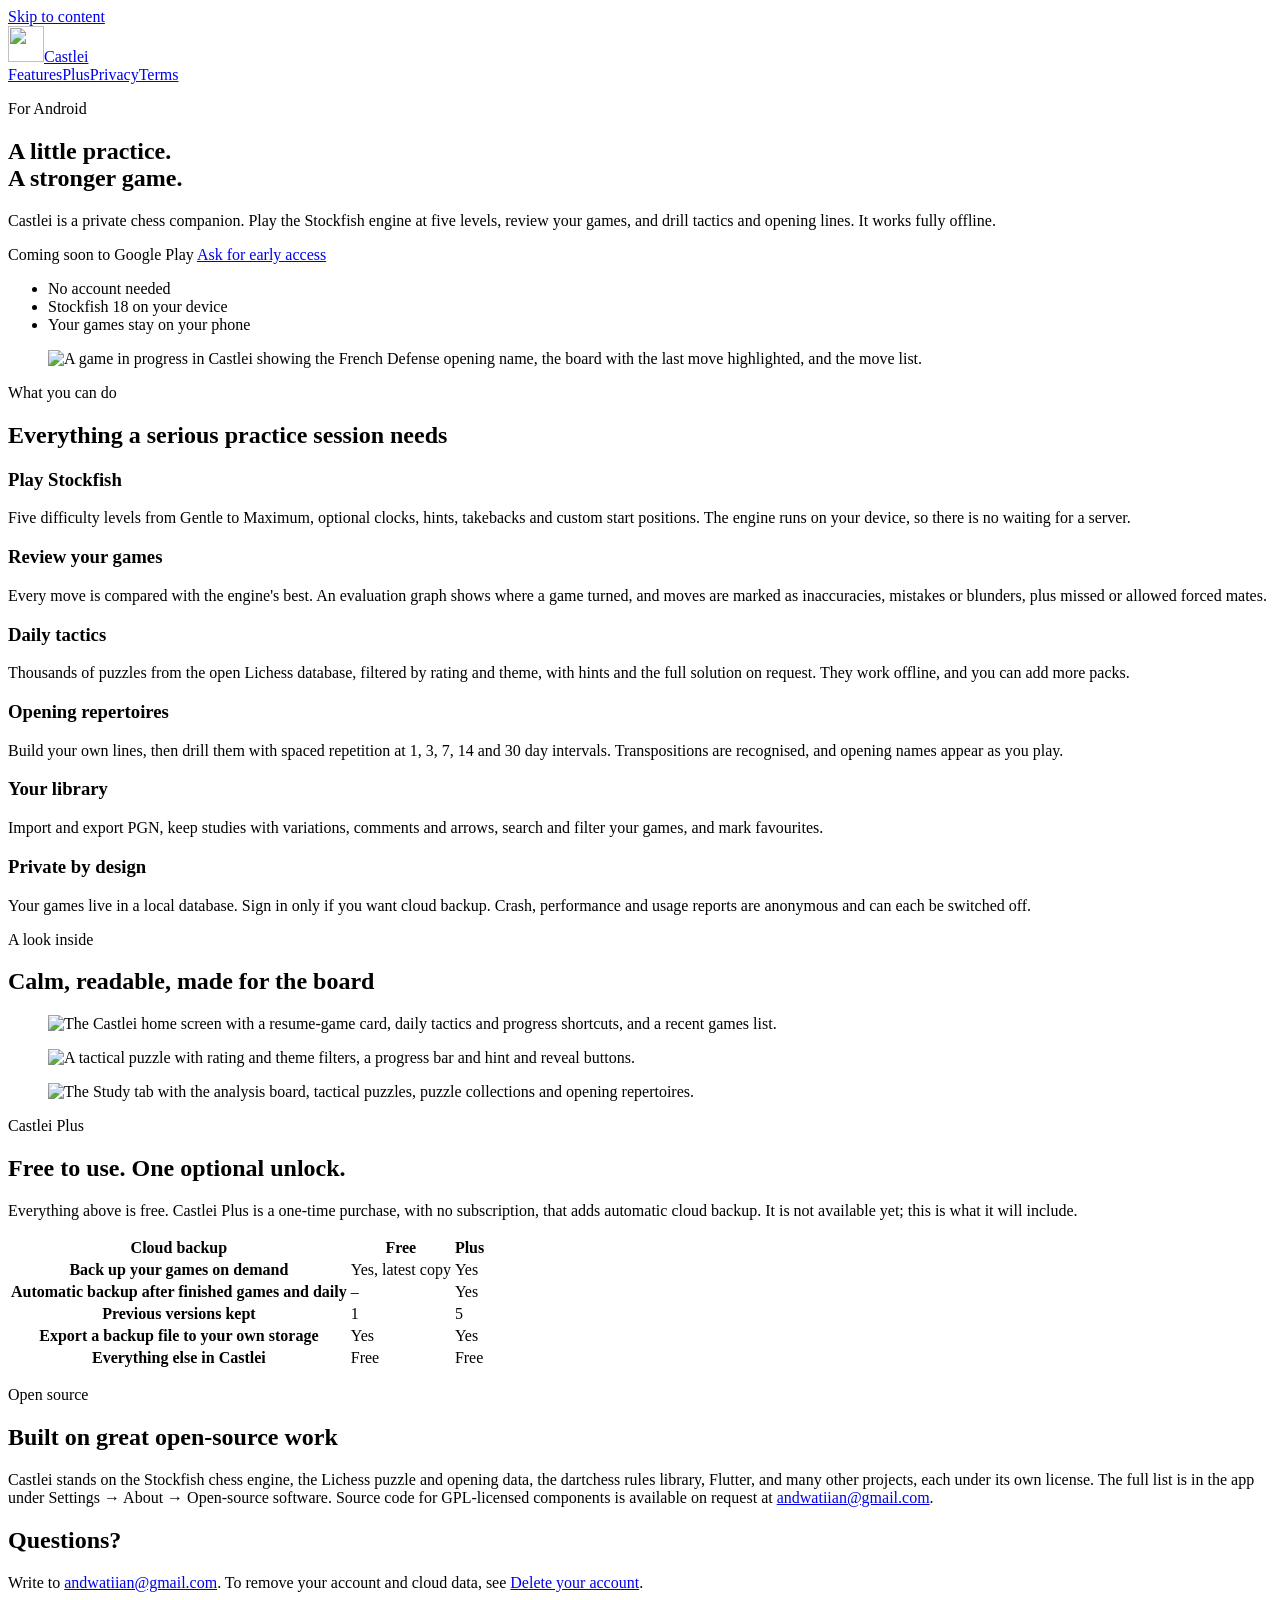
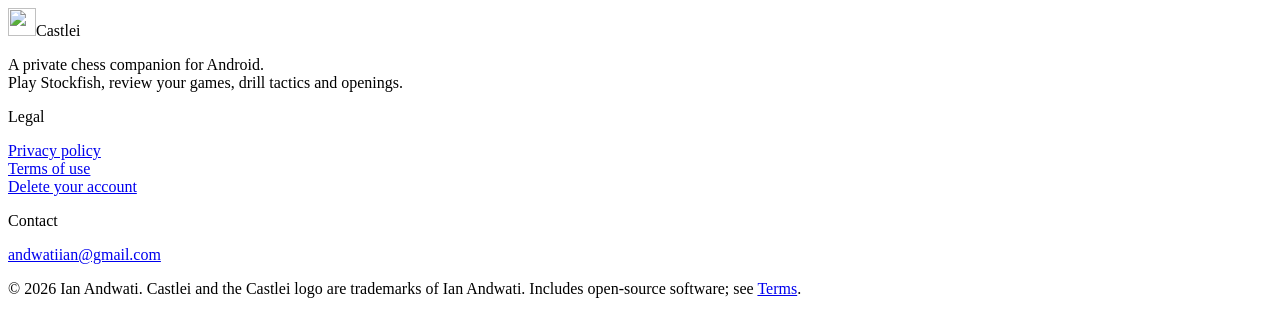
==== site/index.html @ aebd93c5 "Website: landing page, privacy policy, terms, account deletion (static, Firebase Hosting config); pu" ====
<!doctype html>
<html lang="en">
<head>
<meta charset="utf-8">
<meta name="viewport" content="width=device-width, initial-scale=1">
<title>Castlei | Your private chess companion</title>
<meta name="description" content="Play Stockfish, review your games with an evaluation graph, and drill tactics and opening repertoires. Works offline. Android.">
<link rel="canonical" href="https://castlei.andwati.com/">
<meta name="theme-color" content="#0f4f49">
<meta property="og:type" content="website">
<meta property="og:site_name" content="Castlei">
<meta property="og:title" content="Castlei | Your private chess companion">
<meta property="og:description" content="Play Stockfish, review your games with an evaluation graph, and drill tactics and opening repertoires. Works offline. Android.">
<meta property="og:url" content="https://castlei.andwati.com/">
<meta property="og:image" content="https://castlei.andwati.com/img/og.png">
<meta name="twitter:card" content="summary_large_image">
<link rel="icon" href="/favicon.ico" sizes="48x48">
<link rel="icon" type="image/png" href="/img/icon-192.png" sizes="192x192">
<link rel="apple-touch-icon" href="/img/apple-touch-icon.png">
<link rel="stylesheet" href="/css/site.css">
</head>
<body>
<a class="skip" href="#main">Skip to content</a>
<header class="top">
  <div class="wrap bar">
    <a class="brand" href="/"><img src="/img/icon-192.png" width="36" height="36" alt="">Castlei</a>
    <nav aria-label="Main"><a href="/#features">Features</a><a href="/#plus">Plus</a><a href="/privacy">Privacy</a><a href="/terms">Terms</a></nav>
  </div>
</header>
<main id="main">

<section class="hero">
  <div class="wrap hero-grid">
    <div>
      <p class="eyebrow">For Android</p>
      <h1>A little practice.<br>A stronger game.</h1>
      <p class="lead">Castlei is a private chess companion. Play the Stockfish engine at five levels, review your games, and drill tactics and opening lines. It works fully offline.</p>
      <p class="cta">
        <span class="pill">Coming soon to Google Play</span>
        <a class="btn ghost" href="mailto:andwatiian@gmail.com?subject=Castlei%20early%20access">Ask for early access</a>
      </p>
      <ul class="ticks">
        <li>No account needed</li>
        <li>Stockfish 18 on your device</li>
        <li>Your games stay on your phone</li>
      </ul>
    </div>
    <div class="hero-art"><figure class="phone "><img src="/img/game.webp" width="540" height="1200" alt="A game in progress in Castlei showing the French Defense opening name, the board with the last move highlighted, and the move list." loading="lazy"></figure></div>
  </div>
  <div class="battlements" aria-hidden="true"></div>
</section>

<section id="features" class="wrap section">
  <p class="eyebrow">What you can do</p>
  <h2>Everything a serious practice session needs</h2>
  <div class="cards">
    <article class="card"><h3>Play Stockfish</h3><p>Five difficulty levels from Gentle to Maximum, optional clocks, hints, takebacks and custom start positions. The engine runs on your device, so there is no waiting for a server.</p></article>
    <article class="card"><h3>Review your games</h3><p>Every move is compared with the engine's best. An evaluation graph shows where a game turned, and moves are marked as inaccuracies, mistakes or blunders, plus missed or allowed forced mates.</p></article>
    <article class="card"><h3>Daily tactics</h3><p>Thousands of puzzles from the open Lichess database, filtered by rating and theme, with hints and the full solution on request. They work offline, and you can add more packs.</p></article>
    <article class="card"><h3>Opening repertoires</h3><p>Build your own lines, then drill them with spaced repetition at 1, 3, 7, 14 and 30 day intervals. Transpositions are recognised, and opening names appear as you play.</p></article>
    <article class="card"><h3>Your library</h3><p>Import and export PGN, keep studies with variations, comments and arrows, search and filter your games, and mark favourites.</p></article>
    <article class="card"><h3>Private by design</h3><p>Your games live in a local database. Sign in only if you want cloud backup. Crash, performance and usage reports are anonymous and can each be switched off.</p></article>
  </div>
</section>

<section class="shots">
  <div class="wrap">
    <p class="eyebrow">A look inside</p>
    <h2>Calm, readable, made for the board</h2>
    <div class="shot-row">
      <figure class="phone "><img src="/img/home.webp" width="540" height="1200" alt="The Castlei home screen with a resume-game card, daily tactics and progress shortcuts, and a recent games list." loading="lazy"></figure>
      <figure class="phone "><img src="/img/puzzles.webp" width="540" height="1200" alt="A tactical puzzle with rating and theme filters, a progress bar and hint and reveal buttons." loading="lazy"></figure>
      <figure class="phone "><img src="/img/study.webp" width="540" height="1200" alt="The Study tab with the analysis board, tactical puzzles, puzzle collections and opening repertoires." loading="lazy"></figure>
    </div>
  </div>
</section>

<section id="plus" class="wrap section">
  <p class="eyebrow">Castlei Plus</p>
  <h2>Free to use. One optional unlock.</h2>
  <p class="lead narrow">Everything above is free. Castlei Plus is a one-time purchase, with no subscription, that adds automatic cloud backup. It is not available yet; this is what it will include.</p>
  <div class="table-wrap">
  <table class="plans">
    <thead><tr><th scope="col">Cloud backup</th><th scope="col">Free</th><th scope="col">Plus</th></tr></thead>
    <tbody>
      <tr><th scope="row">Back up your games on demand</th><td>Yes, latest copy</td><td>Yes</td></tr>
      <tr><th scope="row">Automatic backup after finished games and daily</th><td>&ndash;</td><td>Yes</td></tr>
      <tr><th scope="row">Previous versions kept</th><td>1</td><td>5</td></tr>
      <tr><th scope="row">Export a backup file to your own storage</th><td>Yes</td><td>Yes</td></tr>
      <tr><th scope="row">Everything else in Castlei</th><td>Free</td><td>Free</td></tr>
    </tbody>
  </table>
  </div>
</section>

<section class="wrap section oss">
  <p class="eyebrow">Open source</p>
  <h2>Built on great open-source work</h2>
  <p class="narrow">Castlei stands on the Stockfish chess engine, the Lichess puzzle and opening data, the dartchess rules library, Flutter, and many other projects, each under its own license. The full list is in the app under Settings &rarr; About &rarr; Open-source software. Source code for GPL-licensed components is available on request at <a href="mailto:andwatiian@gmail.com">andwatiian@gmail.com</a>.</p>
</section>

<section class="wrap section last">
  <h2>Questions?</h2>
  <p class="narrow">Write to <a href="mailto:andwatiian@gmail.com">andwatiian@gmail.com</a>. To remove your account and cloud data, see <a href="/delete-account">Delete your account</a>.</p>
</section>

</main>
<footer class="foot">
  <div class="wrap">
    <div class="foot-grid">
      <div>
        <p class="brand small"><img src="/img/icon-192.png" width="28" height="28" alt="">Castlei</p>
        <p class="muted">A private chess companion for Android.<br>Play Stockfish, review your games, drill tactics and openings.</p>
      </div>
      <div>
        <p class="label">Legal</p>
        <p><a href="/privacy">Privacy policy</a><br><a href="/terms">Terms of use</a><br><a href="/delete-account">Delete your account</a></p>
      </div>
      <div>
        <p class="label">Contact</p>
        <p><a href="mailto:andwatiian@gmail.com">andwatiian@gmail.com</a></p>
      </div>
    </div>
    <p class="muted fine">&copy; 2026 Ian Andwati. Castlei and the Castlei logo are trademarks of Ian Andwati.
    Includes open-source software; see <a href="/terms#open-source">Terms</a>.</p>
  </div>
</footer>
</body>
</html>
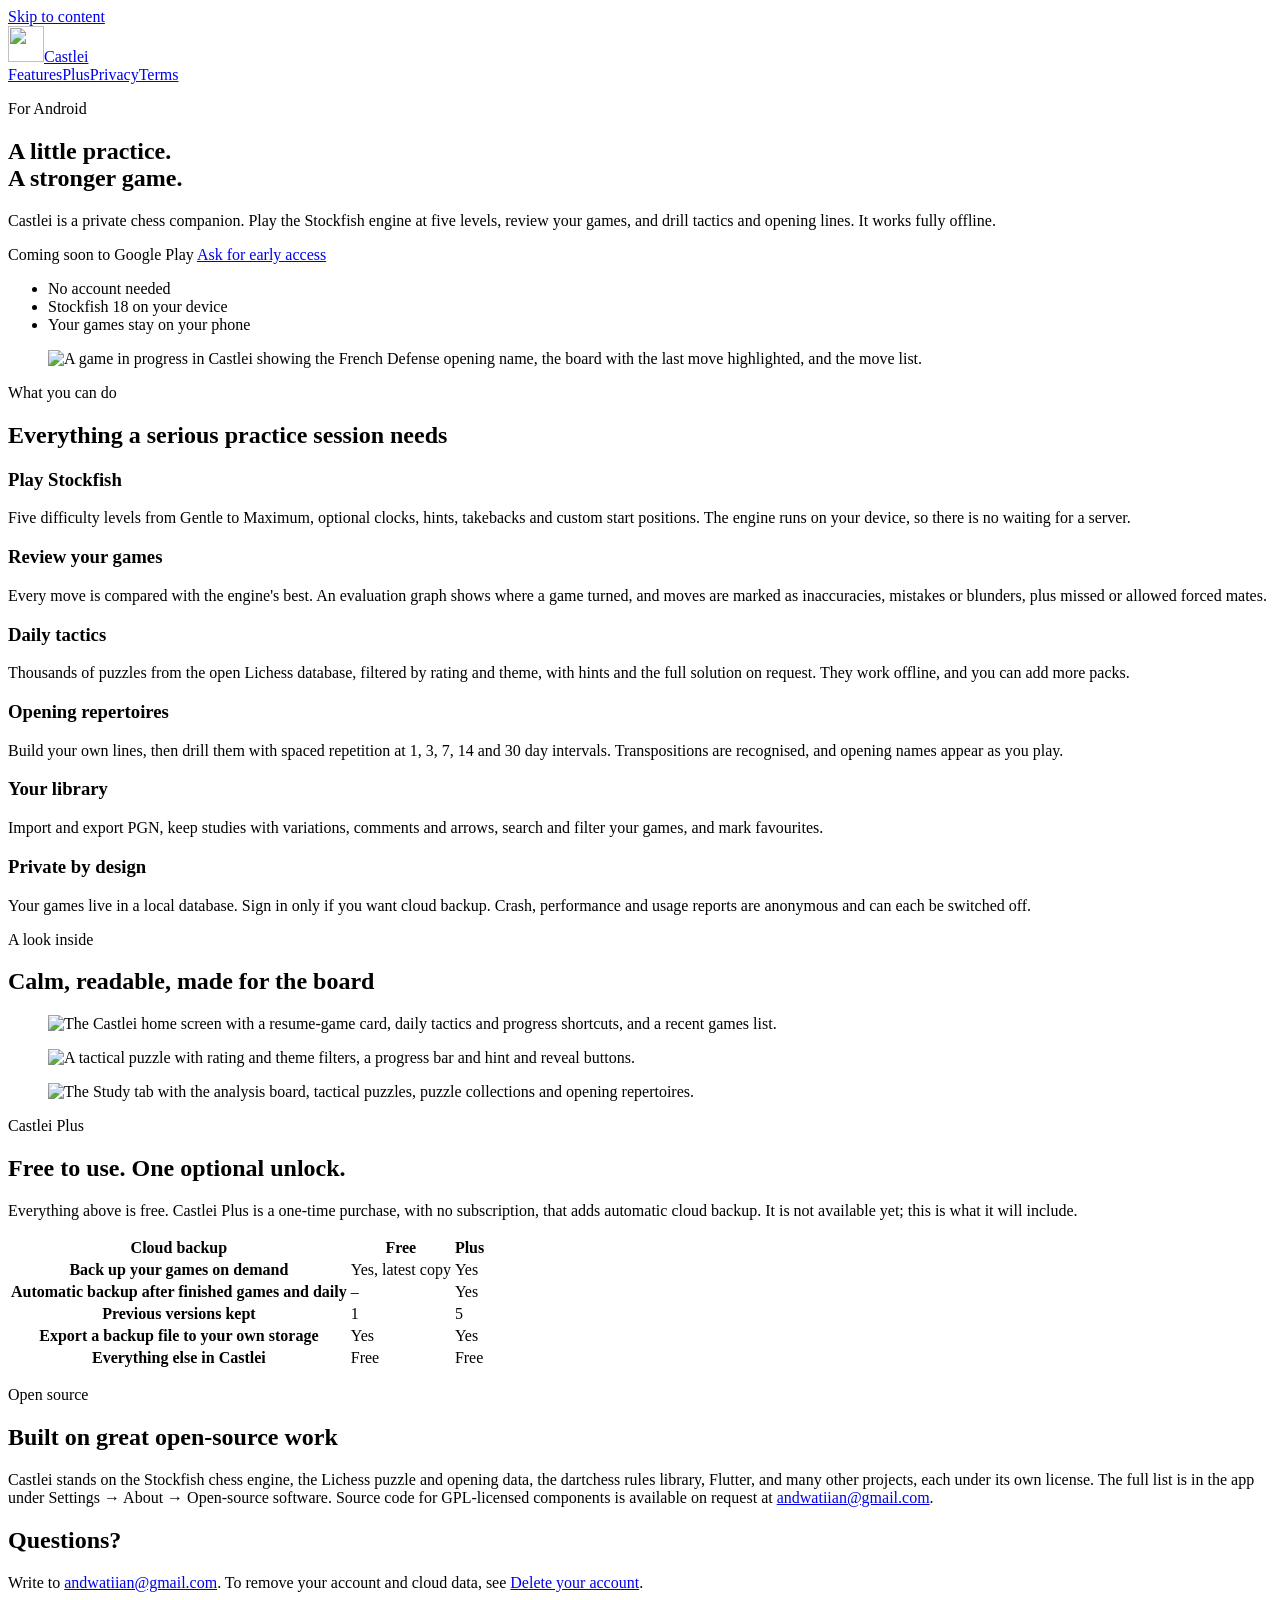
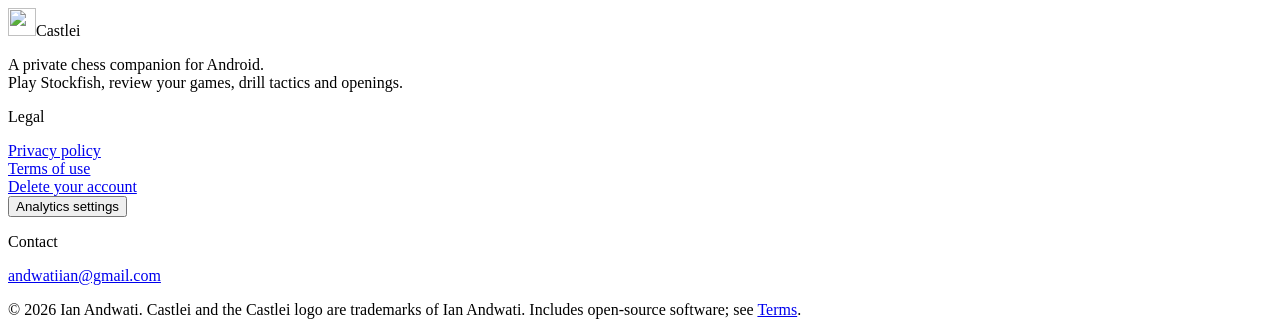
==== commit a532e503: "Website analytics: Google Analytics via Firebase web app, consent-gated (banner, GPC/DNT respected)," ====
--- a/site/index.html
+++ b/site/index.html
@@ -18,6 +18,7 @@
 <link rel="icon" type="image/png" href="/img/icon-192.png" sizes="192x192">
 <link rel="apple-touch-icon" href="/img/apple-touch-icon.png">
 <link rel="stylesheet" href="/css/site.css">
+<script src="/js/analytics.js" defer></script>
 </head>
 <body>
 <a class="skip" href="#main">Skip to content</a>
@@ -37,7 +38,7 @@
       <p class="lead">Castlei is a private chess companion. Play the Stockfish engine at five levels, review your games, and drill tactics and opening lines. It works fully offline.</p>
       <p class="cta">
         <span class="pill">Coming soon to Google Play</span>
-        <a class="btn ghost" href="mailto:andwatiian@gmail.com?subject=Castlei%20early%20access">Ask for early access</a>
+        <a class="btn ghost" data-event="early_access_click" href="mailto:andwatiian@gmail.com?subject=Castlei%20early%20access">Ask for early access</a>
       </p>
       <ul class="ticks">
         <li>No account needed</li>
@@ -114,7 +115,7 @@
       </div>
       <div>
         <p class="label">Legal</p>
-        <p><a href="/privacy">Privacy policy</a><br><a href="/terms">Terms of use</a><br><a href="/delete-account">Delete your account</a></p>
+        <p><a href="/privacy">Privacy policy</a><br><a href="/terms">Terms of use</a><br><a href="/delete-account">Delete your account</a><br><button type="button" class="linklike" id="analytics-settings">Analytics settings</button></p>
       </div>
       <div>
         <p class="label">Contact</p>
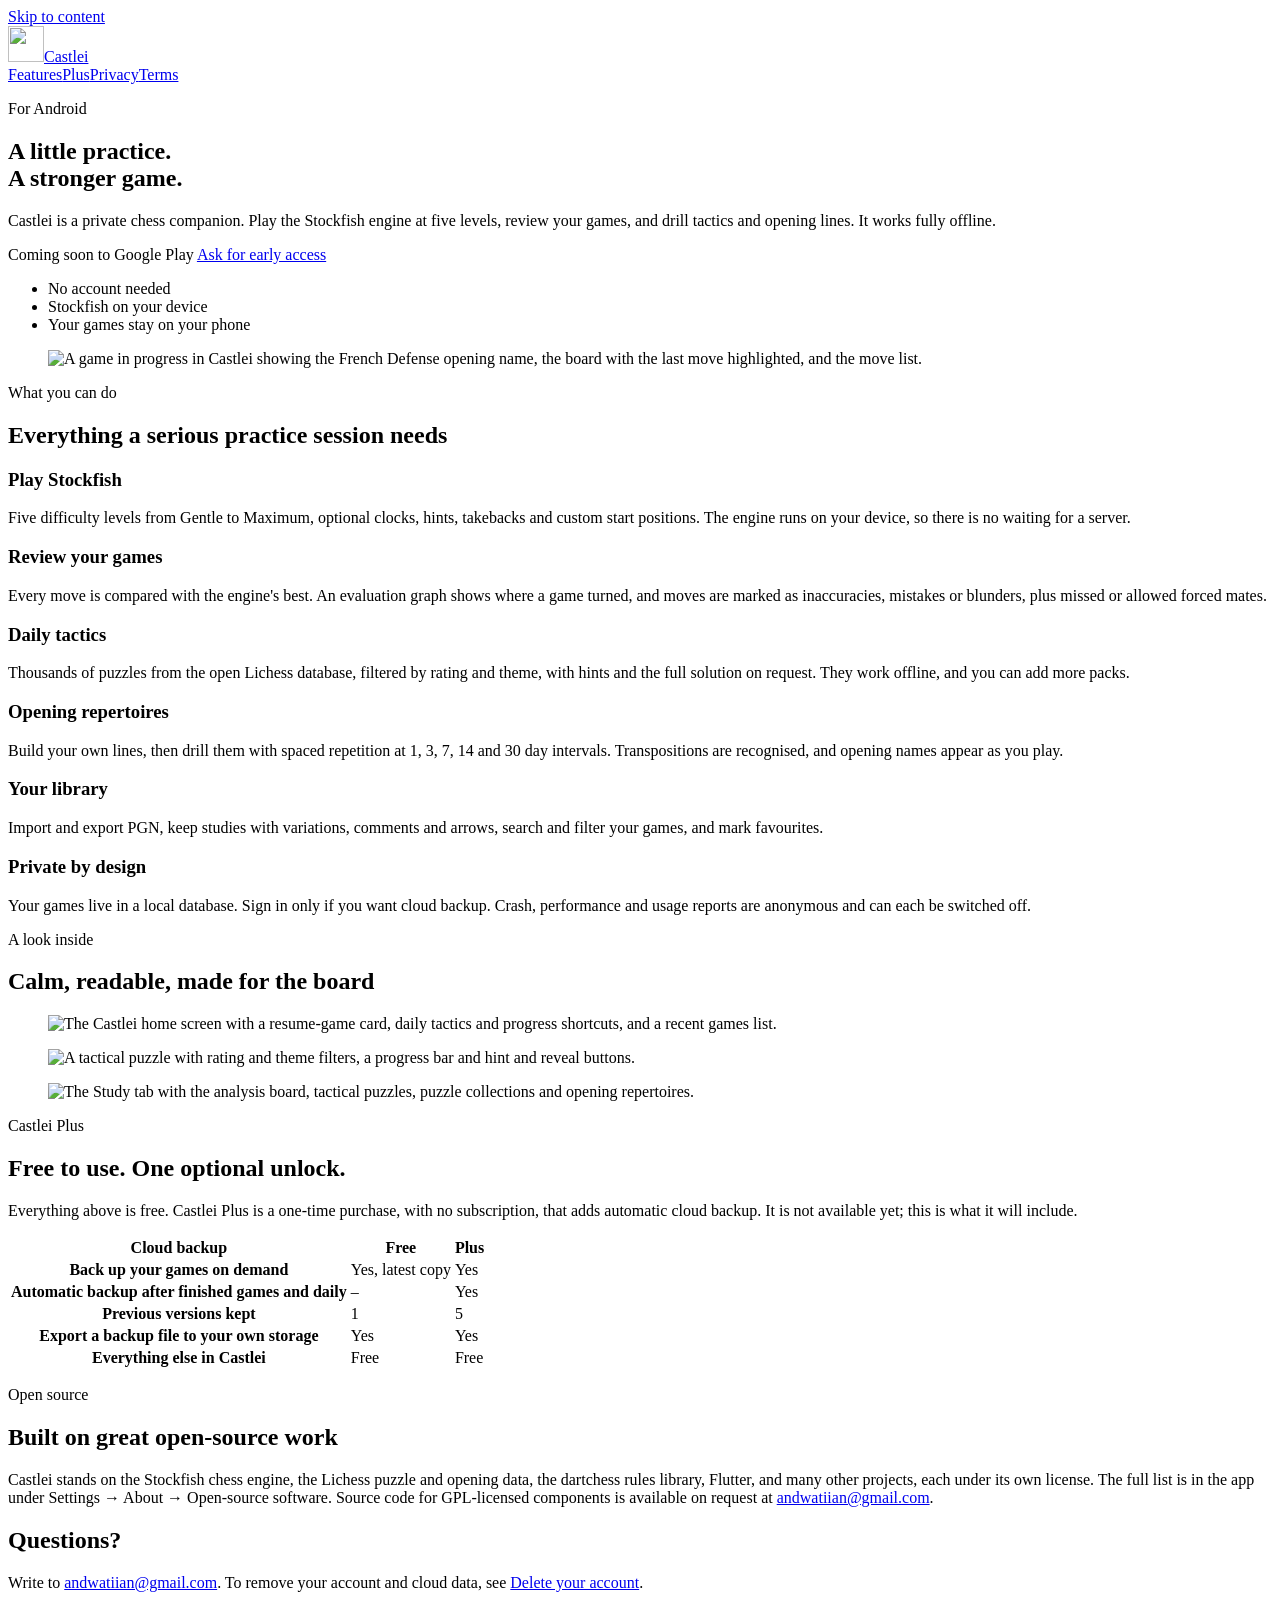
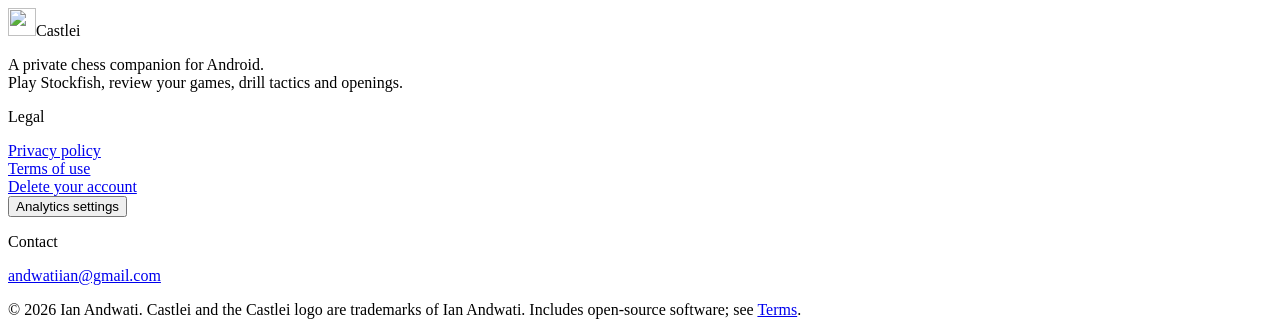
==== commit 2673beda: "Say 'Stockfish' without a version on the website and in the app" ====
--- a/site/index.html
+++ b/site/index.html
@@ -42,7 +42,7 @@
       </p>
       <ul class="ticks">
         <li>No account needed</li>
-        <li>Stockfish 18 on your device</li>
+        <li>Stockfish on your device</li>
         <li>Your games stay on your phone</li>
       </ul>
     </div>
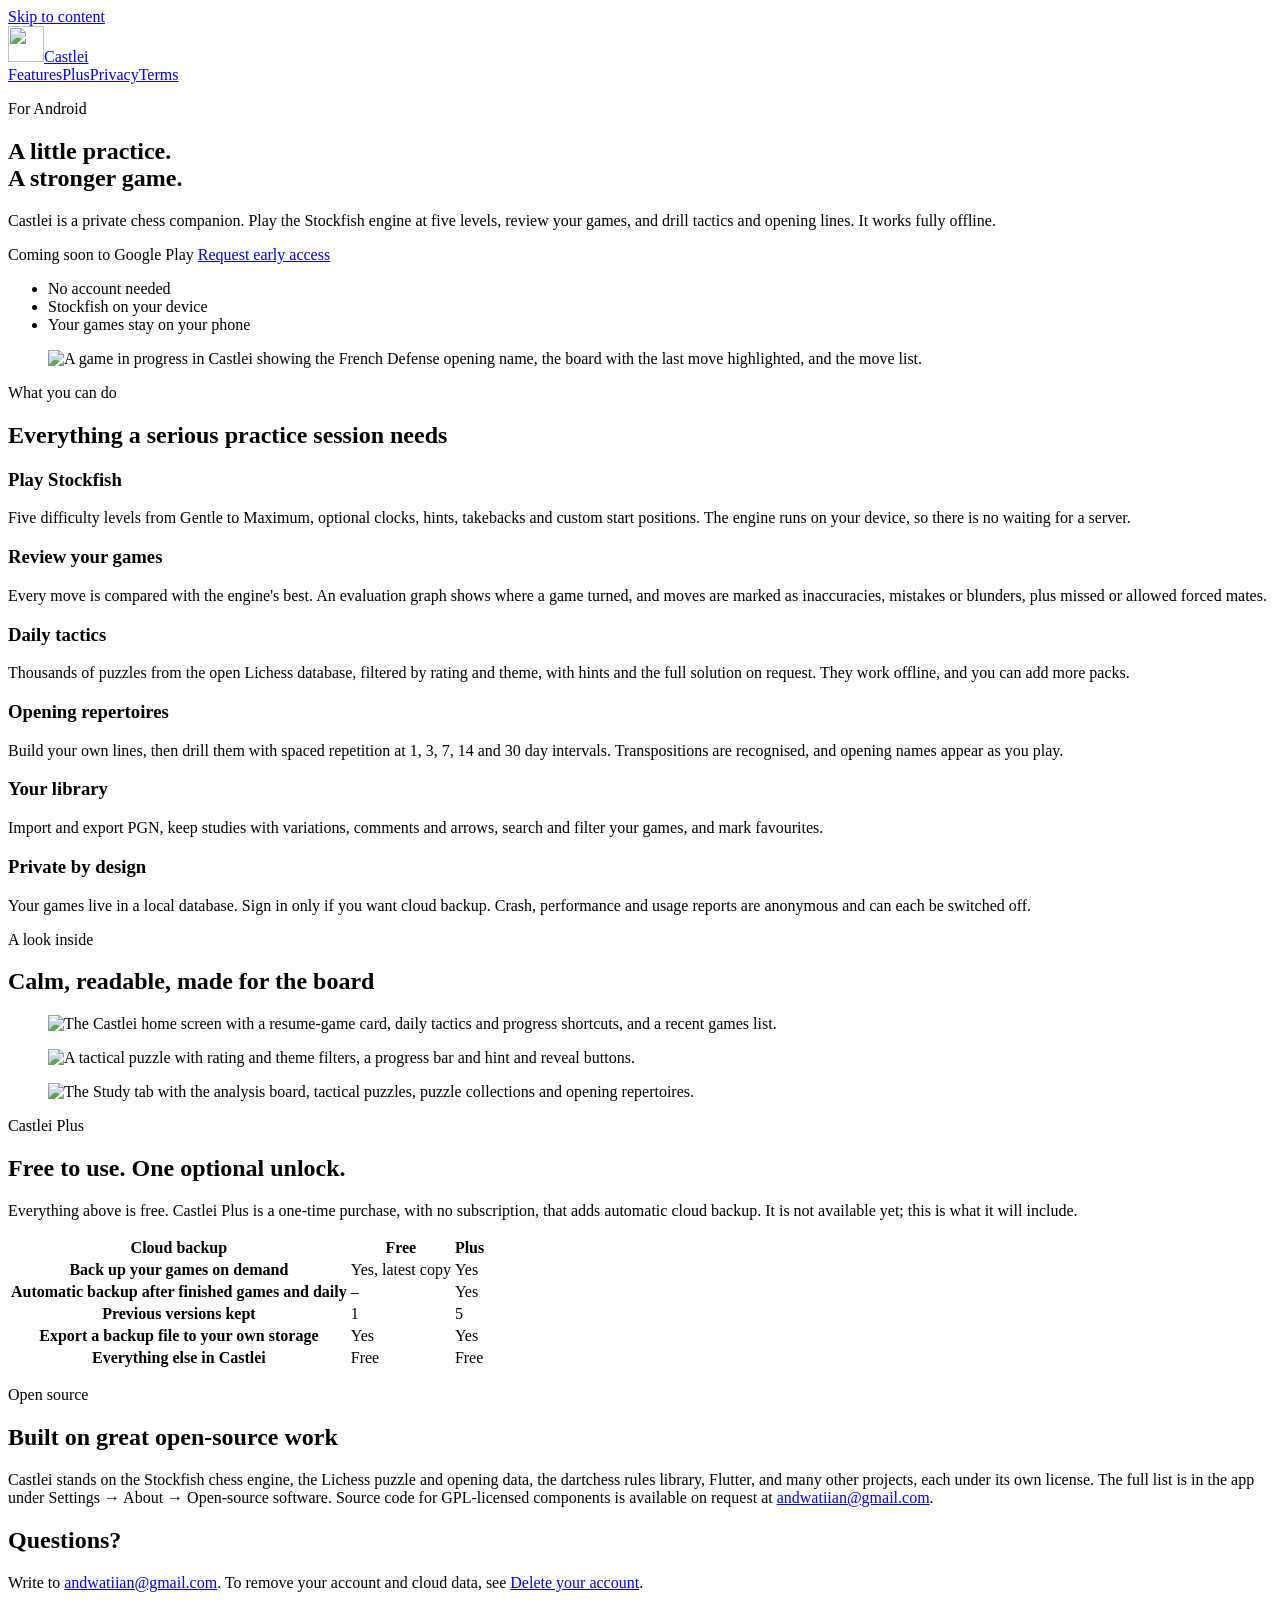
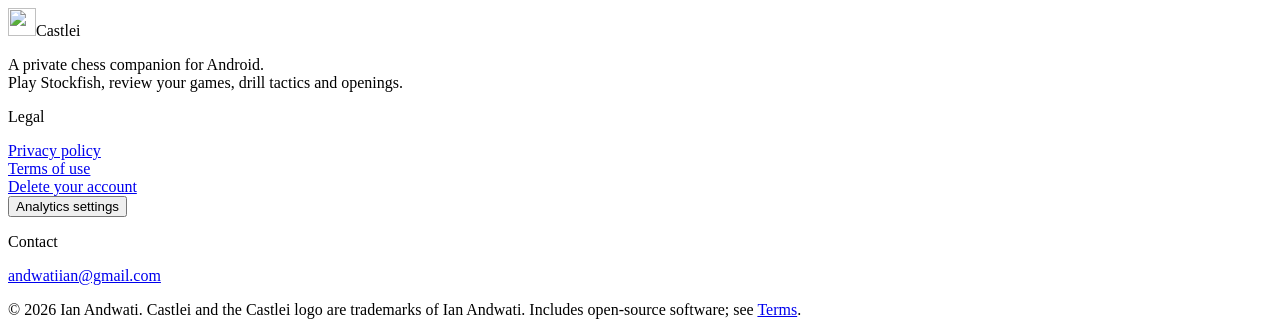
==== commit 7ca2cb78: "Site: early access button opens the tester sign-up form" ====
--- a/site/index.html
+++ b/site/index.html
@@ -18,7 +18,7 @@
 <link rel="icon" type="image/png" href="/img/icon-192.png" sizes="192x192">
 <link rel="apple-touch-icon" href="/img/apple-touch-icon.png">
 <link rel="stylesheet" href="/css/site.css">
-<script src="/js/analytics.js" defer></script>
+<script src="/js/site.js" defer></script>
 </head>
 <body>
 <a class="skip" href="#main">Skip to content</a>
@@ -38,7 +38,7 @@
       <p class="lead">Castlei is a private chess companion. Play the Stockfish engine at five levels, review your games, and drill tactics and opening lines. It works fully offline.</p>
       <p class="cta">
         <span class="pill">Coming soon to Google Play</span>
-        <a class="btn ghost" data-event="early_access_click" href="mailto:andwatiian@gmail.com?subject=Castlei%20early%20access">Ask for early access</a>
+        <a class="btn ghost" data-event="early_access_click" href="https://forms.gle/X23kc6s6s9cLGn6L8" target="_blank" rel="noopener">Request early access</a>
       </p>
       <ul class="ticks">
         <li>No account needed</li>
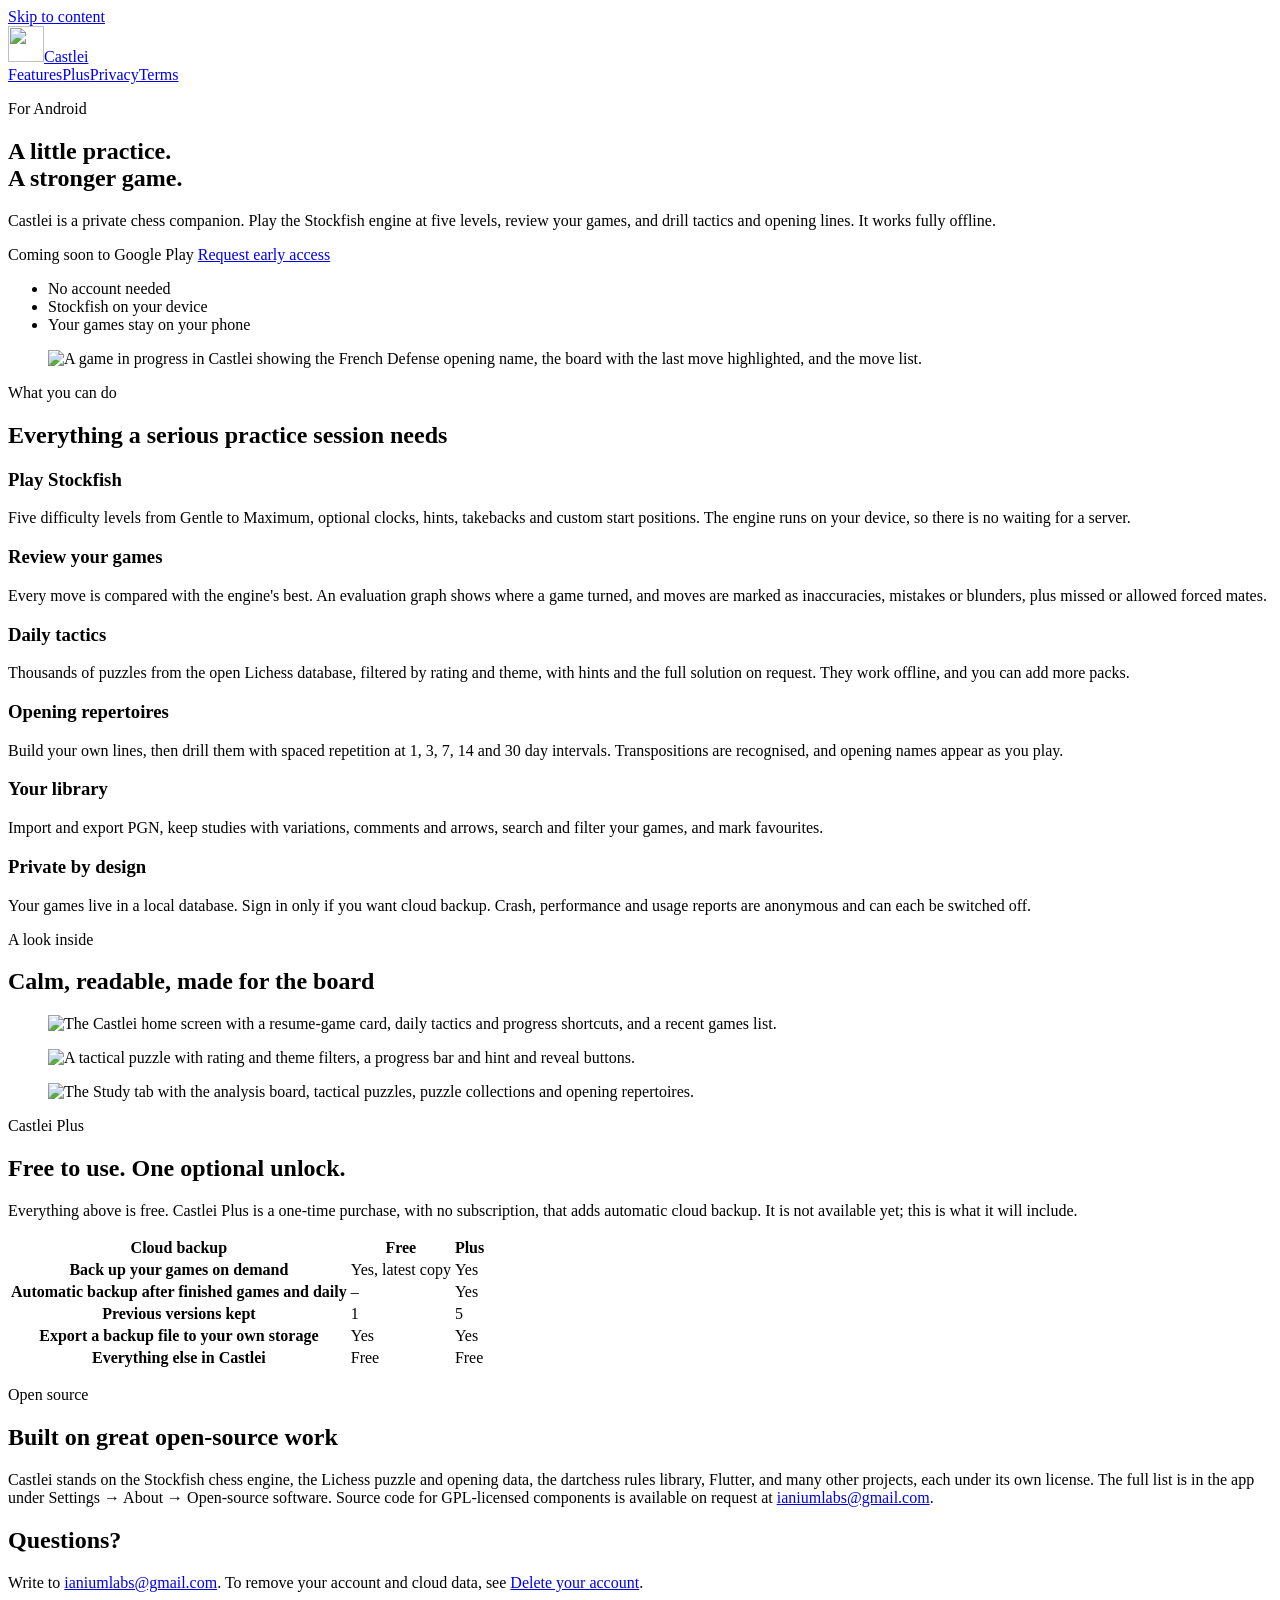
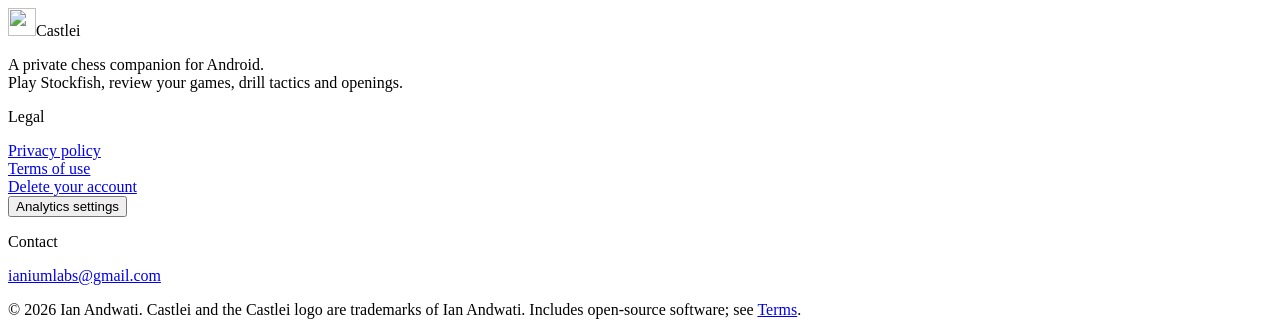
==== commit 67d0ffd7: "Strip unused library permissions, move CI workflows aside for local releases, add early-access priva" ====
--- a/site/index.html
+++ b/site/index.html
@@ -97,12 +97,12 @@
 <section class="wrap section oss">
   <p class="eyebrow">Open source</p>
   <h2>Built on great open-source work</h2>
-  <p class="narrow">Castlei stands on the Stockfish chess engine, the Lichess puzzle and opening data, the dartchess rules library, Flutter, and many other projects, each under its own license. The full list is in the app under Settings &rarr; About &rarr; Open-source software. Source code for GPL-licensed components is available on request at <a href="mailto:andwatiian@gmail.com">andwatiian@gmail.com</a>.</p>
+  <p class="narrow">Castlei stands on the Stockfish chess engine, the Lichess puzzle and opening data, the dartchess rules library, Flutter, and many other projects, each under its own license. The full list is in the app under Settings &rarr; About &rarr; Open-source software. Source code for GPL-licensed components is available on request at <a href="mailto:ianiumlabs@gmail.com">ianiumlabs@gmail.com</a>.</p>
 </section>
 
 <section class="wrap section last">
   <h2>Questions?</h2>
-  <p class="narrow">Write to <a href="mailto:andwatiian@gmail.com">andwatiian@gmail.com</a>. To remove your account and cloud data, see <a href="/delete-account">Delete your account</a>.</p>
+  <p class="narrow">Write to <a href="mailto:ianiumlabs@gmail.com">ianiumlabs@gmail.com</a>. To remove your account and cloud data, see <a href="/delete-account">Delete your account</a>.</p>
 </section>
 
 </main>
@@ -119,7 +119,7 @@
       </div>
       <div>
         <p class="label">Contact</p>
-        <p><a href="mailto:andwatiian@gmail.com">andwatiian@gmail.com</a></p>
+        <p><a href="mailto:ianiumlabs@gmail.com">ianiumlabs@gmail.com</a></p>
       </div>
     </div>
     <p class="muted fine">&copy; 2026 Ian Andwati. Castlei and the Castlei logo are trademarks of Ian Andwati.
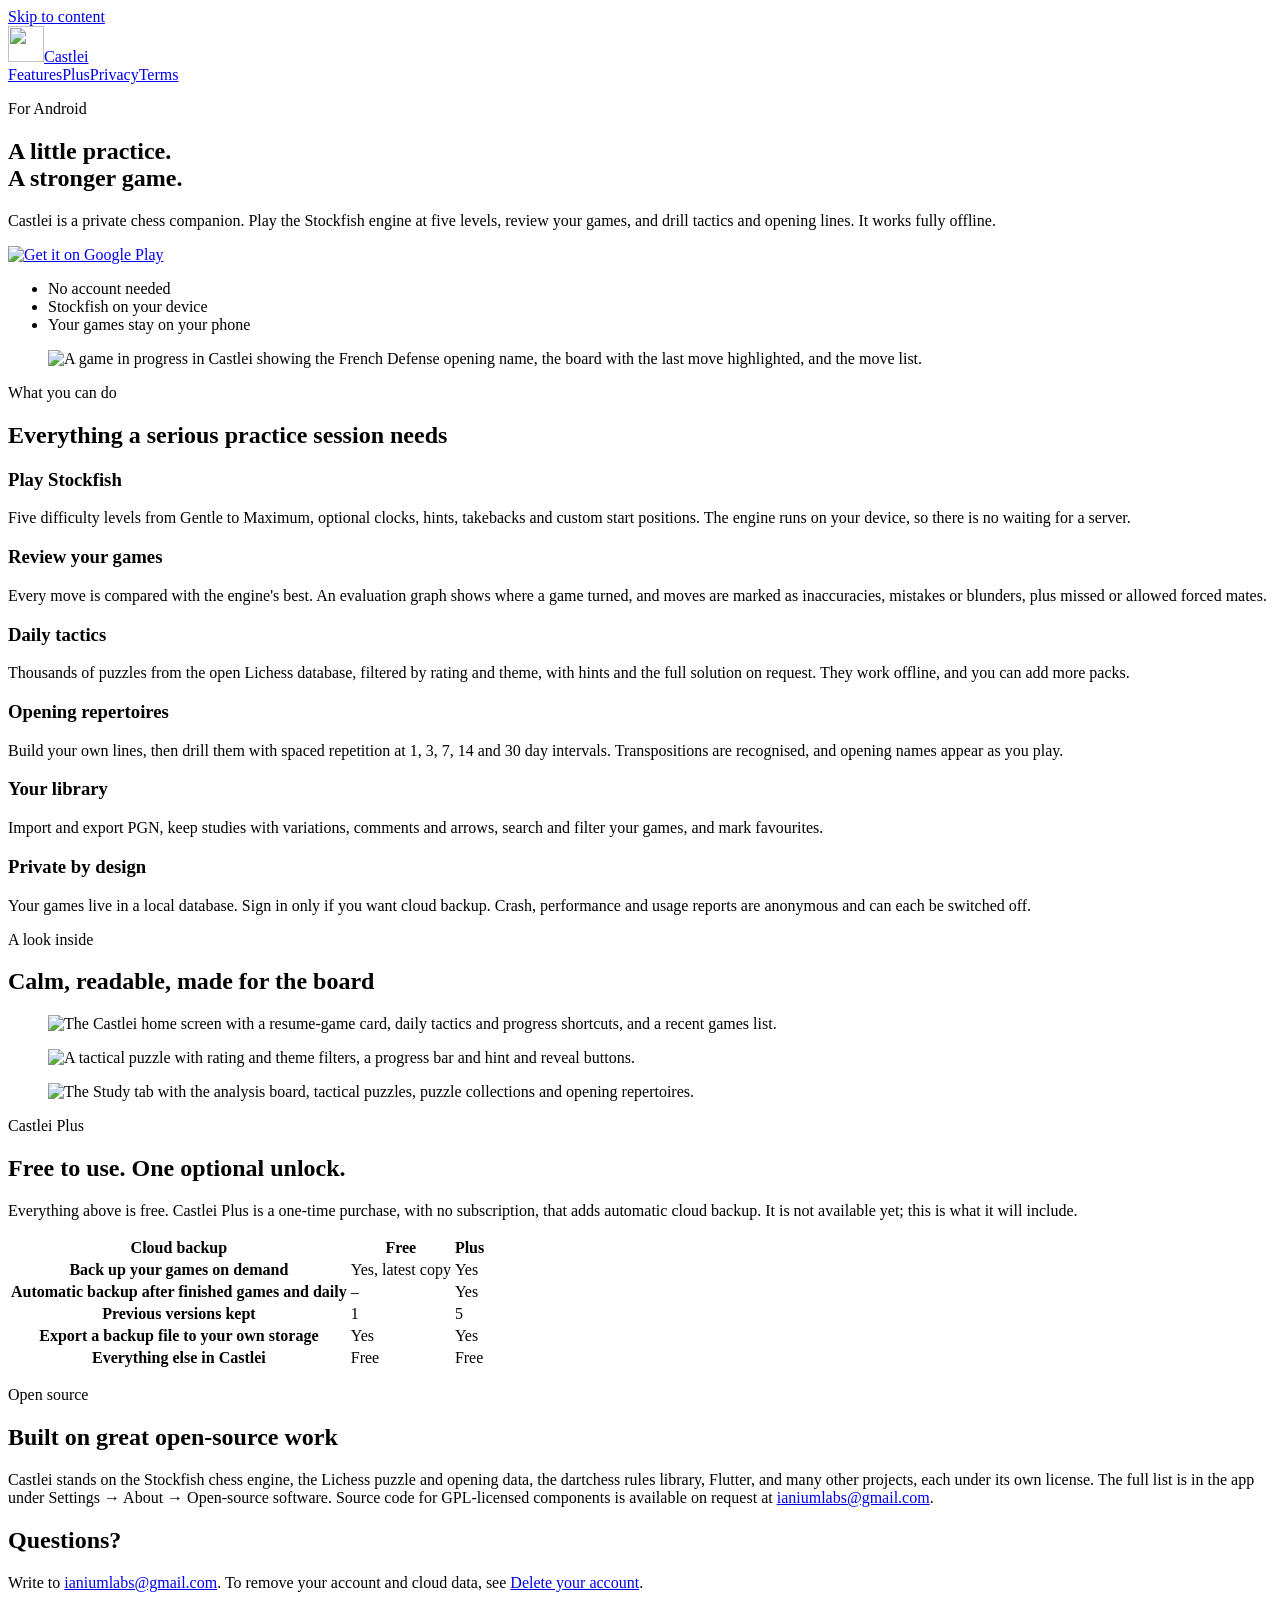
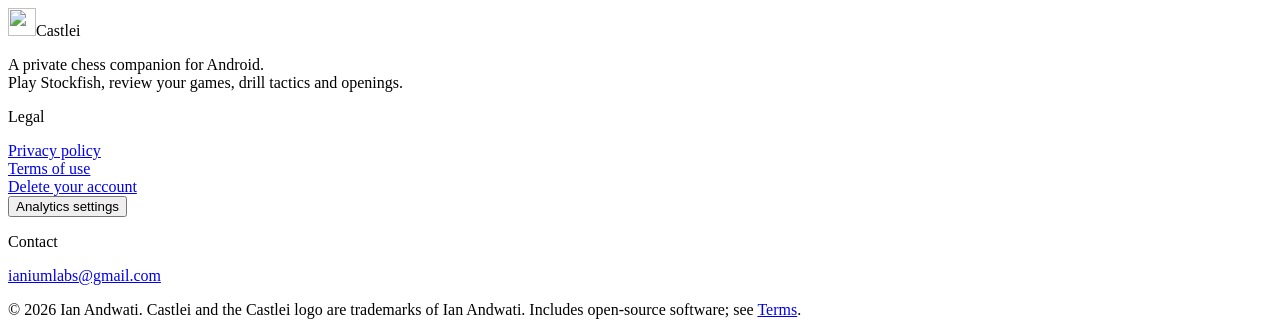
==== commit dfe3109c: "Add in-app feedback and diagnostics sending, Auto Backup rules, Play Store badge, asset links; fix s" ====
--- a/site/index.html
+++ b/site/index.html
@@ -37,8 +37,7 @@
       <h1>A little practice.<br>A stronger game.</h1>
       <p class="lead">Castlei is a private chess companion. Play the Stockfish engine at five levels, review your games, and drill tactics and opening lines. It works fully offline.</p>
       <p class="cta">
-        <span class="pill">Coming soon to Google Play</span>
-        <a class="btn ghost" data-event="early_access_click" href="https://forms.gle/X23kc6s6s9cLGn6L8" target="_blank" rel="noopener">Request early access</a>
+        <a class="play-badge" data-event="play_store_click" href="https://play.google.com/store/apps/details?id=com.andwati.castlei" target="_blank" rel="noopener"><img src="/img/google-play-badge.png" width="646" height="250" alt="Get it on Google Play"></a>
       </p>
       <ul class="ticks">
         <li>No account needed</li>
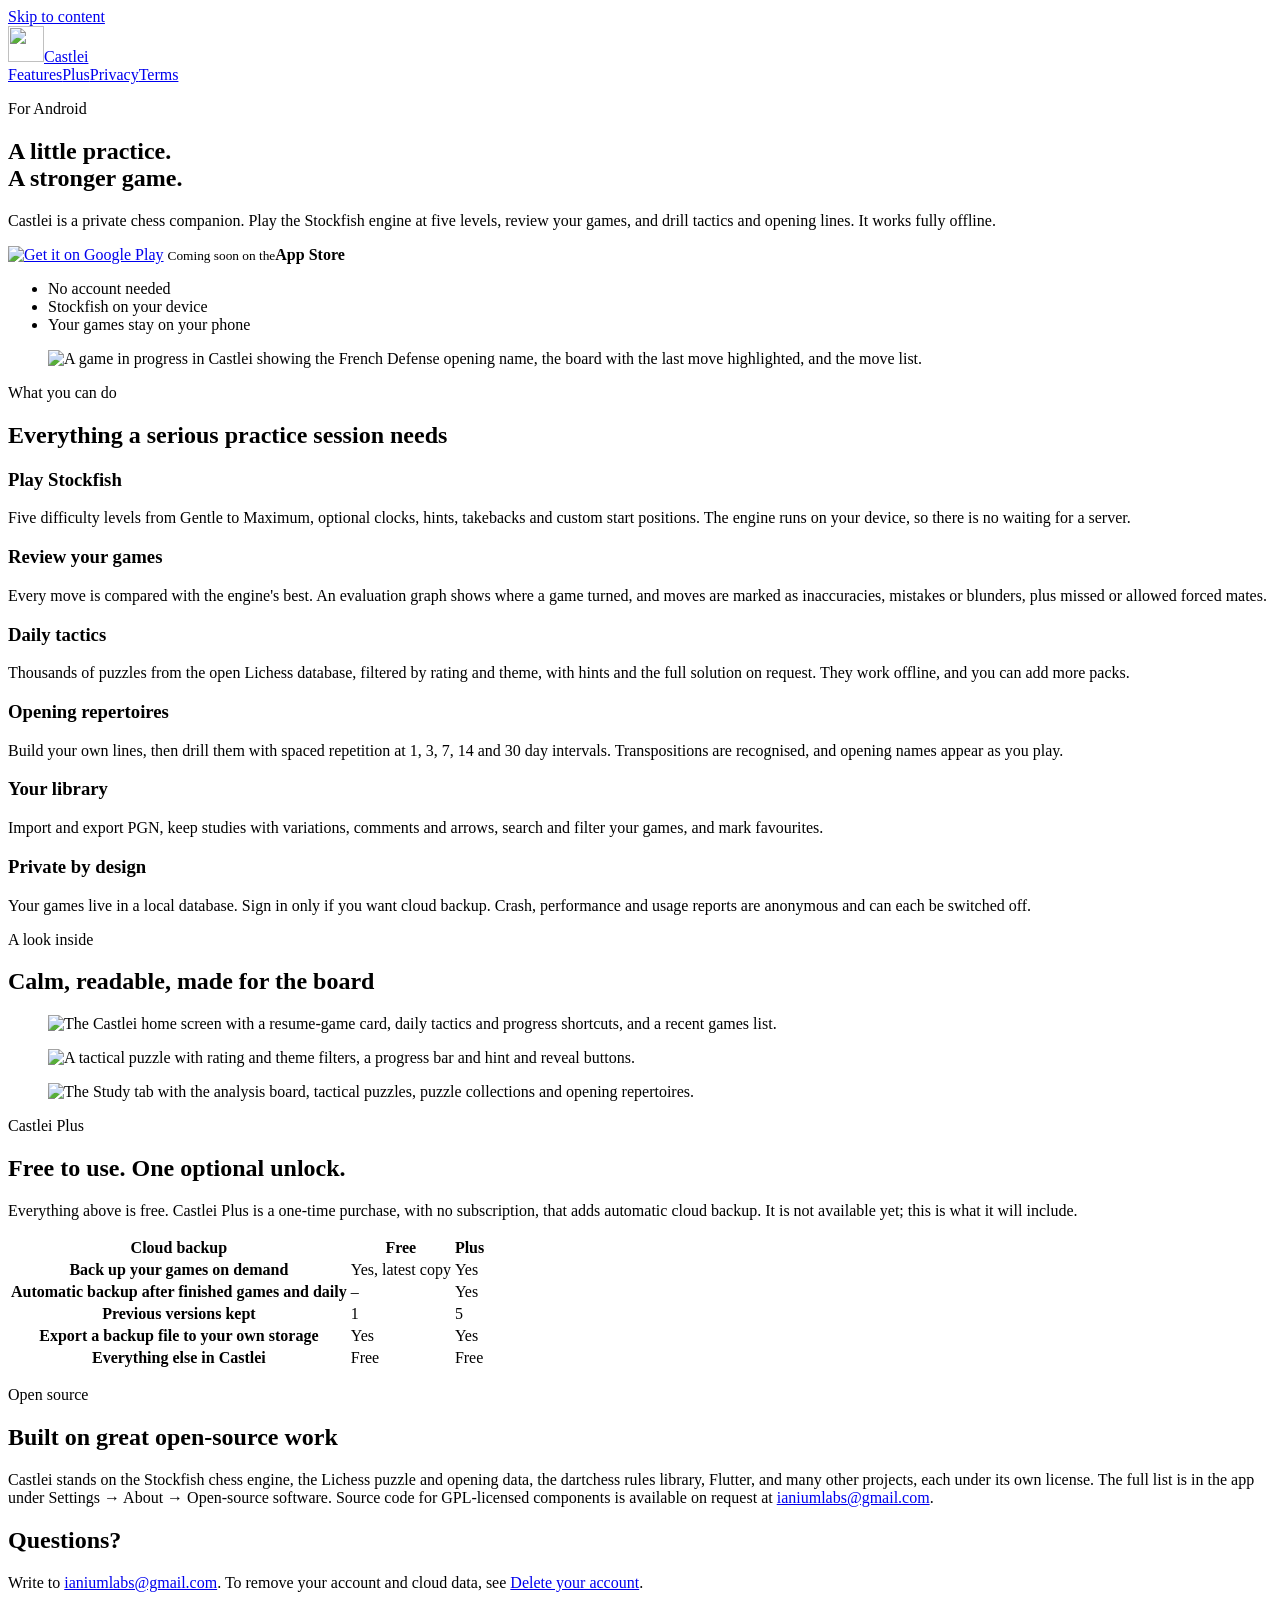
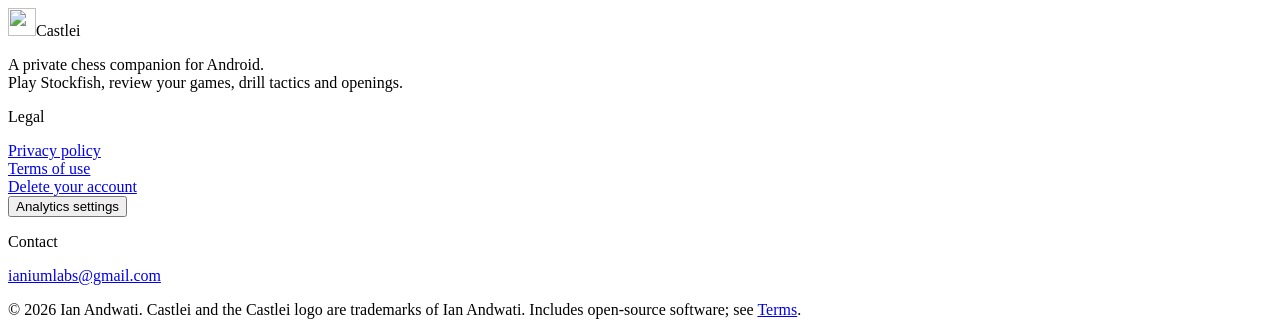
==== commit b066e954: "Add a greyed-out App Store 'coming soon' placeholder beside the Google Play badge" ====
--- a/site/index.html
+++ b/site/index.html
@@ -38,6 +38,7 @@
       <p class="lead">Castlei is a private chess companion. Play the Stockfish engine at five levels, review your games, and drill tactics and opening lines. It works fully offline.</p>
       <p class="cta">
         <a class="play-badge" data-event="play_store_click" href="https://play.google.com/store/apps/details?id=com.andwati.castlei" target="_blank" rel="noopener"><img src="/img/google-play-badge.png" width="646" height="250" alt="Get it on Google Play"></a>
+        <span class="store-soon" role="img" aria-label="App Store version coming soon" title="Coming soon"><small>Coming soon on the</small><strong>App Store</strong></span>
       </p>
       <ul class="ticks">
         <li>No account needed</li>
